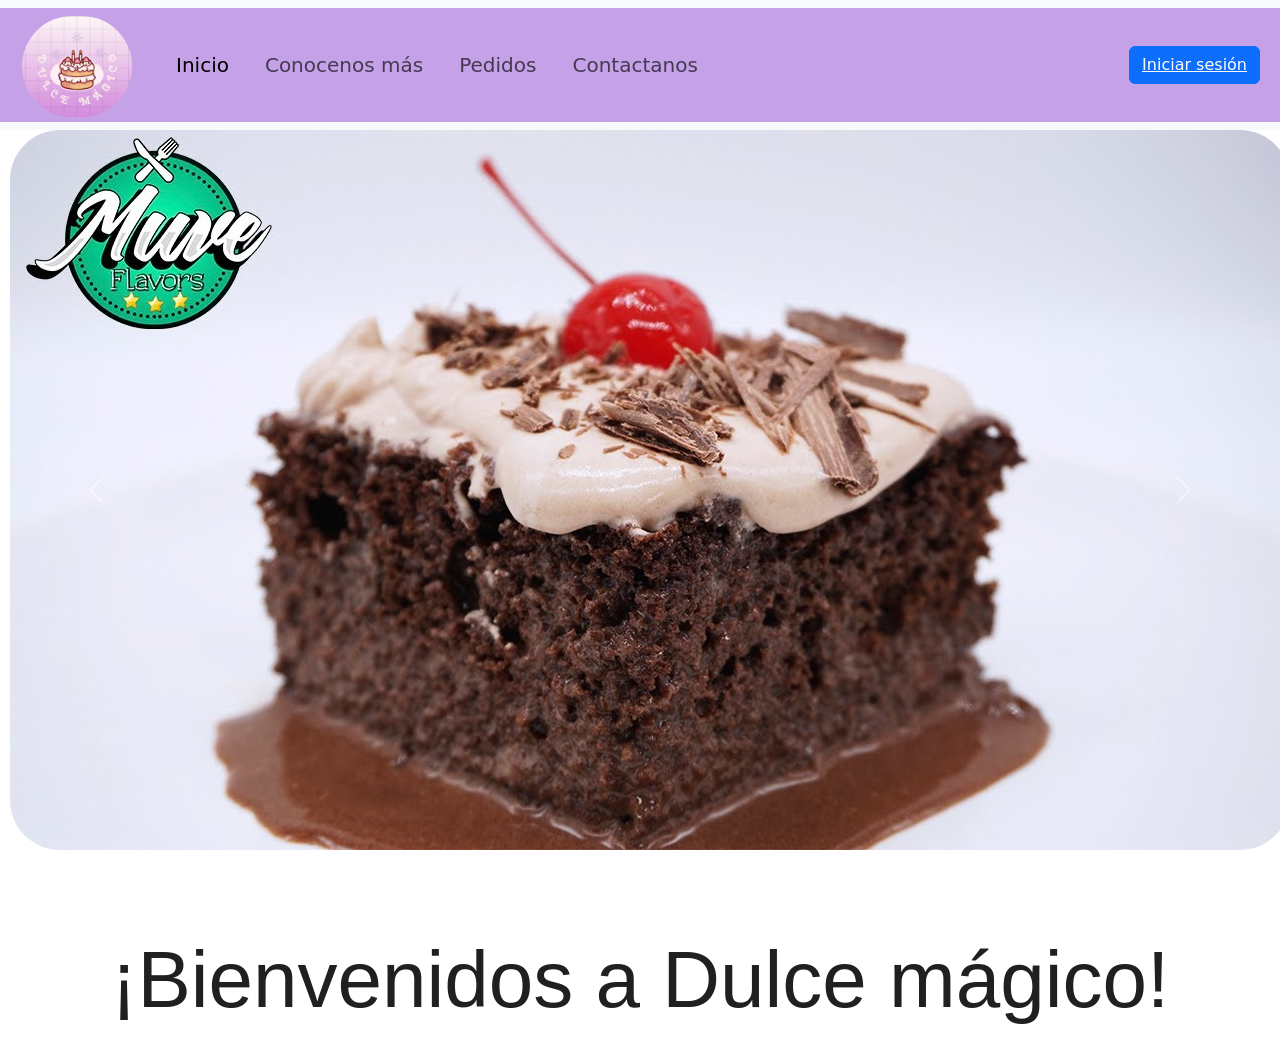
==== index.html @ 133bd00f "subir cambios y carpetas" ====
<!DOCTYPE html>
<html lang="en">

<head>
  <meta charset="UTF-8">
  <meta name="viewport" content="width=device-width, initial-scale=1.0">
  <title>Mini proyecto</title>
  <link rel="stylesheet" href="	https://cdn.jsdelivr.net/npm/bootstrap@5.3.8/dist/css/bootstrap.min.css">
  <link rel="stylesheet" href="css/index.css">
</head>

<body>
  <nav class="navbar navbar-expand-lg bg-body-tertiary">
    <div class="container-fluid">
      <a class="navbar-brand" href="#">
        <img src="img/pastel.png" alt="Logo" class="d-inline-block align-text-top">

      </a>
      <button class="navbar-toggler" type="button" data-bs-toggle="collapse" data-bs-target="#navbarNav"
        aria-controls="navbarNav" aria-expanded="false" aria-label="Toggle navigation">
        <span class="navbar-toggler-icon"></span>
      </button>
      <div class="collapse navbar-collapse" id="navbarNav">
        <ul class="navbar-nav">
          <li class="nav-item">
            <a class="nav-link active" aria-current="page" href="index.html">Inicio</a>
          </li>
          <li class="nav-item1">
            <a class="nav-link" href="conocenos.html">Conocenos más</a>
          </li>
          <li class="nav-item">
            <a class="nav-link" href="pedidos.html">Pedidos</a>
          </li>
          <li class="nav-item">
            <a class="nav-link" href="contactanos.html">Contactanos</a>
          </li>

        </ul>
      </div>
      <div class="d-grid gap-2 d-md-flex justify-content-md-end">
        <button class="btn btn-primary me-md-2" type="button">
          <a class="style_button" href="iniciar.html">Iniciar sesión</a>
        </button>
      </div>
      </form>
  </nav>
  </div>
  </div>
  </nav>

  <div id="carouselExample" class="carousel slide">
  <div class="carousel-inner">
    <div class="carousel-item active">
      <img src="img/maxresdefault.jpg" class="d-block w-100" alt="..." class="img-fluid">
    </div>
    <div class="carousel-item">
      <img src="img/bbff2aca-6f30-45f1-9535-9cbb4f0a68d2.jpg" class="d-block w-100" alt="..." class="img-fluid">
    </div>
    <div class="carousel-item">
      <img src="img/muffins-de-chocolate.jpg" class="d-block w-100" alt="..." class="img-fluid">
    </div>
  </div>
  <button class="carousel-control-prev" type="button" data-bs-target="#carouselExample" data-bs-slide="prev">
    <span class="carousel-control-prev-icon" aria-hidden="true"></span>
    <span class="visually-hidden">Previous</span>
  </button>
  <button class="carousel-control-next" type="button" data-bs-target="#carouselExample" data-bs-slide="next">
    <span class="carousel-control-next-icon" aria-hidden="true"></span>
    <span class="visually-hidden">Next</span>
  </button>
</div>
<div class="welcome">
<p>¡Bienvenidos a Dulce mágico!</p>
</div>

</body>
<script src="   https://cdn.jsdelivr.net/npm/bootstrap@5.3.8/dist/js/bootstrap.bundle.min.js"></script>
</html>
---- css/index.css ----
*{
    box-sizing: border-box;
}
.container-fluid{
    background-color: rgb(197, 161, 231);
    height: auto;
}
img{
    margin-left: 10px;
    border-radius: 50px;
    width: 110px;
    height: auto;
}
.nav-item{
    margin-left: 20px;
    font-size: 20px;
    word-spacing: 30px;

}
.nav-item1{
    margin-left: 20px;
    font-size: 20px;
}
 
.carousel.slide img{
    width: 800px;
    height: auto;
}
.welcome{
    margin-top: 70px;
    text-align: center;
    color: rgb(33, 31, 34);
    font-family: 'Trebuchet MS', 'Lucida Sans Unicode', 'Lucida Grande', 'Lucida Sans', Arial, sans-serif;
    font-size: 80px;
    
}

.style_button{
    color: white;
}
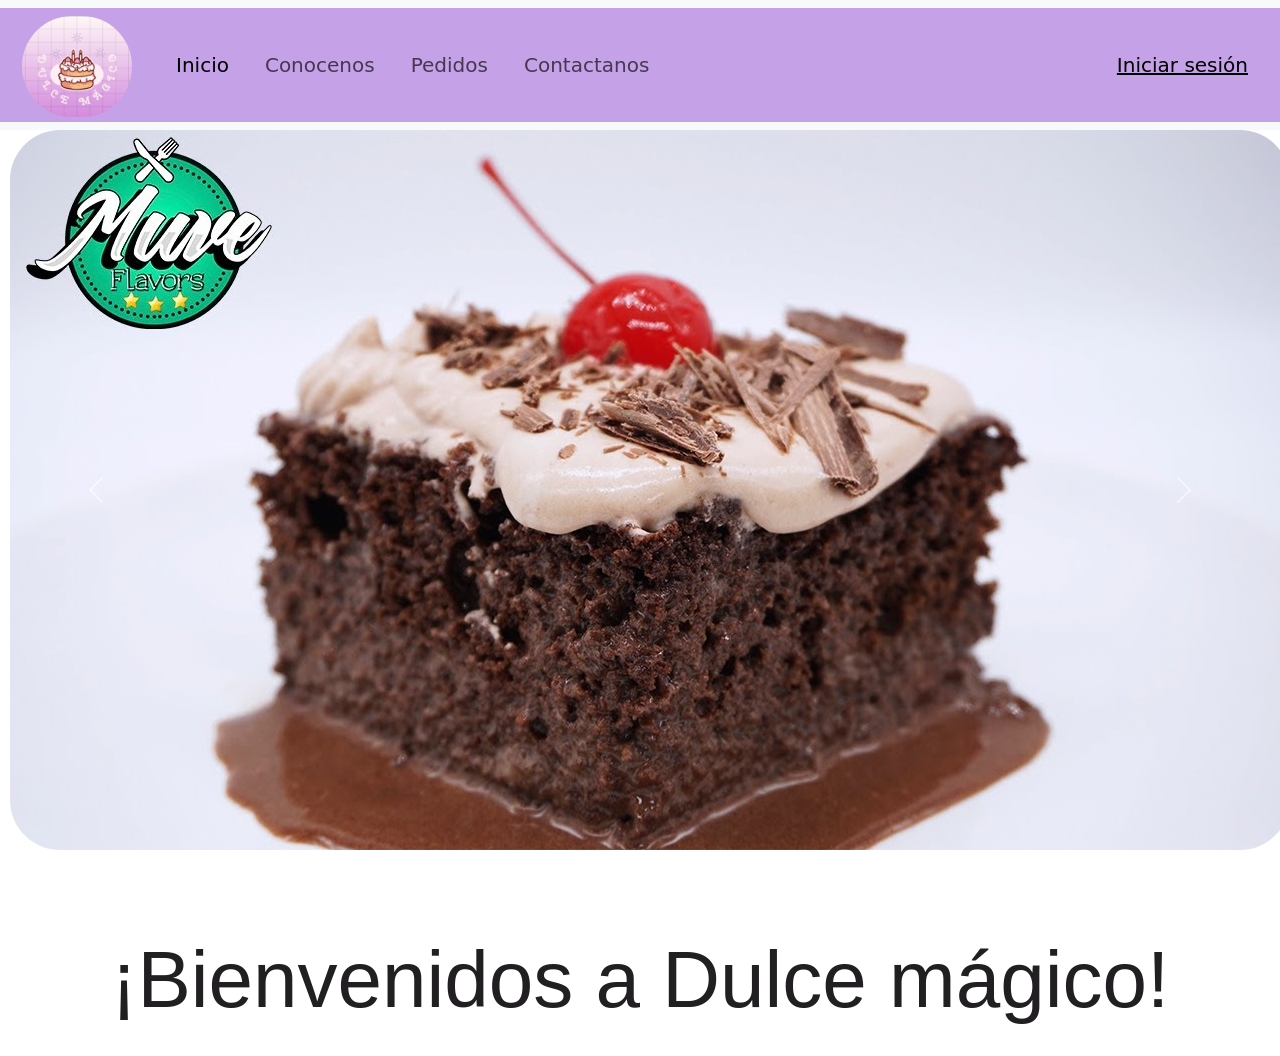
==== commit 8a097a36: "subir cambios" ====
--- a/index.html
+++ b/index.html
@@ -10,6 +10,7 @@
 </head>
 
 <body>
+
   <nav class="navbar navbar-expand-lg bg-body-tertiary">
     <div class="container-fluid">
       <a class="navbar-brand" href="#">
@@ -25,39 +26,34 @@
           <li class="nav-item">
             <a class="nav-link active" aria-current="page" href="index.html">Inicio</a>
           </li>
-          <li class="nav-item1">
-            <a class="nav-link" href="conocenos.html">Conocenos más</a>
+          <li class="nav-item">
+            <a class="nav-link" href="conocenos.html">Conocenos</a>
           </li>
           <li class="nav-item">
             <a class="nav-link" href="pedidos.html">Pedidos</a>
           </li>
           <li class="nav-item">
-            <a class="nav-link" href="contactanos.html">Contactanos</a>
+            <a class="nav-link" href="contacto/contactanos.html">Contactanos</a>
           </li>
 
         </ul>
       </div>
       <div class="d-grid gap-2 d-md-flex justify-content-md-end">
-        <button class="btn btn-primary me-md-2" type="button">
           <a class="style_button" href="iniciar.html">Iniciar sesión</a>
-        </button>
       </div>
-      </form>
-  </nav>
-  </div>
   </div>
   </nav>
 
   <div id="carouselExample" class="carousel slide">
   <div class="carousel-inner">
     <div class="carousel-item active">
-      <img src="img/maxresdefault.jpg" class="d-block w-100" alt="..." class="img-fluid">
+      <img src="img/maxresdefault.jpg" class="d-block w-100" alt="..." >
     </div>
     <div class="carousel-item">
-      <img src="img/bbff2aca-6f30-45f1-9535-9cbb4f0a68d2.jpg" class="d-block w-100" alt="..." class="img-fluid">
+      <img src="img/bbff2aca-6f30-45f1-9535-9cbb4f0a68d2.jpg" class="d-block w-100" alt="...">
     </div>
     <div class="carousel-item">
-      <img src="img/muffins-de-chocolate.jpg" class="d-block w-100" alt="..." class="img-fluid">
+      <img src="img/muffins-de-chocolate.jpg" class="d-block w-100" alt="...">
     </div>
   </div>
   <button class="carousel-control-prev" type="button" data-bs-target="#carouselExample" data-bs-slide="prev">
@@ -72,7 +68,7 @@
 <div class="welcome">
 <p>¡Bienvenidos a Dulce mágico!</p>
 </div>
+<script src="   https://cdn.jsdelivr.net/npm/bootstrap@5.3.8/dist/js/bootstrap.bundle.min.js"></script>
 
 </body>
-<script src="   https://cdn.jsdelivr.net/npm/bootstrap@5.3.8/dist/js/bootstrap.bundle.min.js"></script>
-</html>+</html>
--- a/css/index.css
+++ b/css/index.css
@@ -36,5 +36,7 @@
 }
 
 .style_button{
-    color: white;
-}+    color: rgb(0, 0, 0);
+    font-size: 20px;
+    margin-right: 20px;
+}
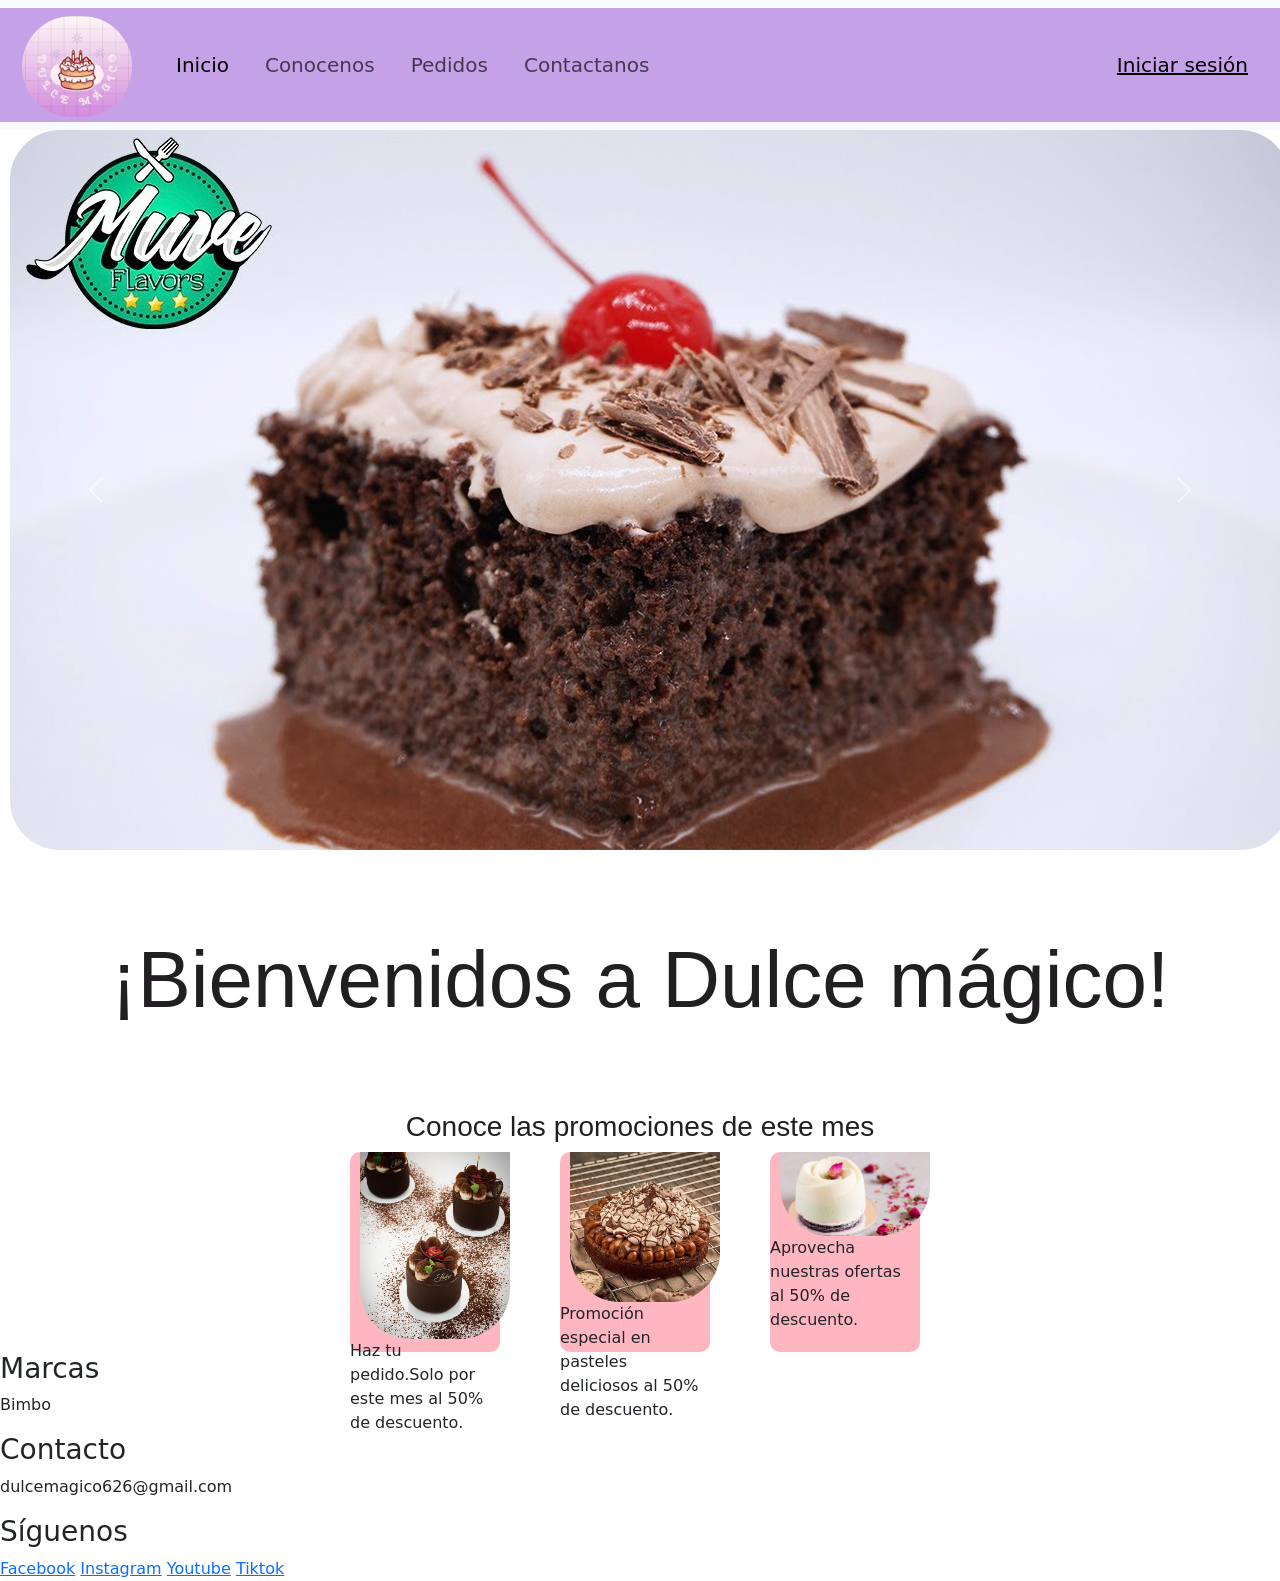
==== commit 5b3d19c2: "subir cambios" ====
--- a/index.html
+++ b/index.html
@@ -53,6 +53,15 @@
       <img src="img/bbff2aca-6f30-45f1-9535-9cbb4f0a68d2.jpg" class="d-block w-100" alt="...">
     </div>
     <div class="carousel-item">
+      <img src="img/shared image (1).jpg" class="d-block w-100" alt="...">
+    </div>
+    <div class="carousel-item">
+      <img src="img/shared image.jpg" class="d-block w-100" alt="...">
+    </div>
+    <div class="carousel-item">
+      <img src="img/shared image (2).jpg" class="d-block w-100" alt="...">
+    </div>
+    <div class="carousel-item">
       <img src="img/muffins-de-chocolate.jpg" class="d-block w-100" alt="...">
     </div>
   </div>
@@ -68,7 +77,59 @@
 <div class="welcome">
 <p>¡Bienvenidos a Dulce mágico!</p>
 </div>
-<script src="   https://cdn.jsdelivr.net/npm/bootstrap@5.3.8/dist/js/bootstrap.bundle.min.js"></script>
+<script src="https://cdn.jsdelivr.net/npm/bootstrap@5.3.8/dist/js/bootstrap.bundle.min.js"></script>
 
+<div class="Promociones">
+<h3>Conoce las promociones de este mes</h3>
+</div>
+<div class="container">
+<div class="card-1" >
+  <img src="img/Multimedia.jpg" class="card-img-top" alt="...">
+  <div class="card-body">
+    <p class="card-text">Haz tu pedido.Solo por este mes al 50% de descuento.</p>
+  </div>
+</div> 
+
+<div class="card-2">
+  <img src="img/Multimedia (2).jpg" class="card-img-top" alt="...">
+  <div class="card-body">
+    <p class="card-text">Promoción especial en pasteles deliciosos al 50% de descuento.</p>
+  </div>
+</div>
+
+<div class="card-3" >
+  <img src="img/Multimedia (1).jpg" class="card-img-top" alt="...">
+  <div class="card-body">
+    <p class="card-text">Aprovecha nuestras ofertas al 50% de descuento.</p>
+  </div>
+</div>
+</div>
+
+<footer class="footer">
+  <div class="footer-container">
+ 
+    <div class="footer-item">
+      <h3>Marcas</h3>
+      <p>Bimbo</p>
+    </div>
+ 
+    <div class="footer-item">
+      <h3>Contacto</h3>
+      <p>dulcemagico626@gmail.com</p>
+    </div>
+ 
+    <div class="footer-item">
+      <h3>Síguenos</h3>
+      <div class="redes">
+        <a href="#">Facebook</a>
+        <a href="#">Instagram</a>
+        <a href="#">Youtube</a>
+        <a href="#">Tiktok</a>
+      </div>
+    </div>
+ 
+  </div>
+</footer>
+ 
 </body>
 </html>
--- a/css/index.css
+++ b/css/index.css
@@ -40,3 +40,46 @@
     font-size: 20px;
     margin-right: 20px;
 }
+
+.container{
+    display: flex;
+    justify-content: center;
+    align-items: center;
+    gap: 50px;
+}
+
+.Promociones{
+    margin-top: 70px;
+    text-align: center;
+    color: rgb(33, 31, 34);
+    font-family: 'Trebuchet MS', 'Lucida Sans Unicode', 'Lucida Grande', 'Lucida Sans', Arial, sans-serif;
+    font-size: 80px;
+    
+}
+
+.card-1{
+    width: 150px;
+    height: 200px;
+    background: lightpink;
+    margin-right: 10px;
+    border-radius: 10px;
+}
+
+.card-2{
+     width: 150px;
+    height: 200px;
+    background: lightpink;
+    margin-right: 10px;
+    border-radius: 10px;
+}
+
+.card-3{
+     width: 150px;
+    height: 200px;
+    background: lightpink;
+    margin-right: 10px;
+    border-radius: 10px;
+}
+
+
+
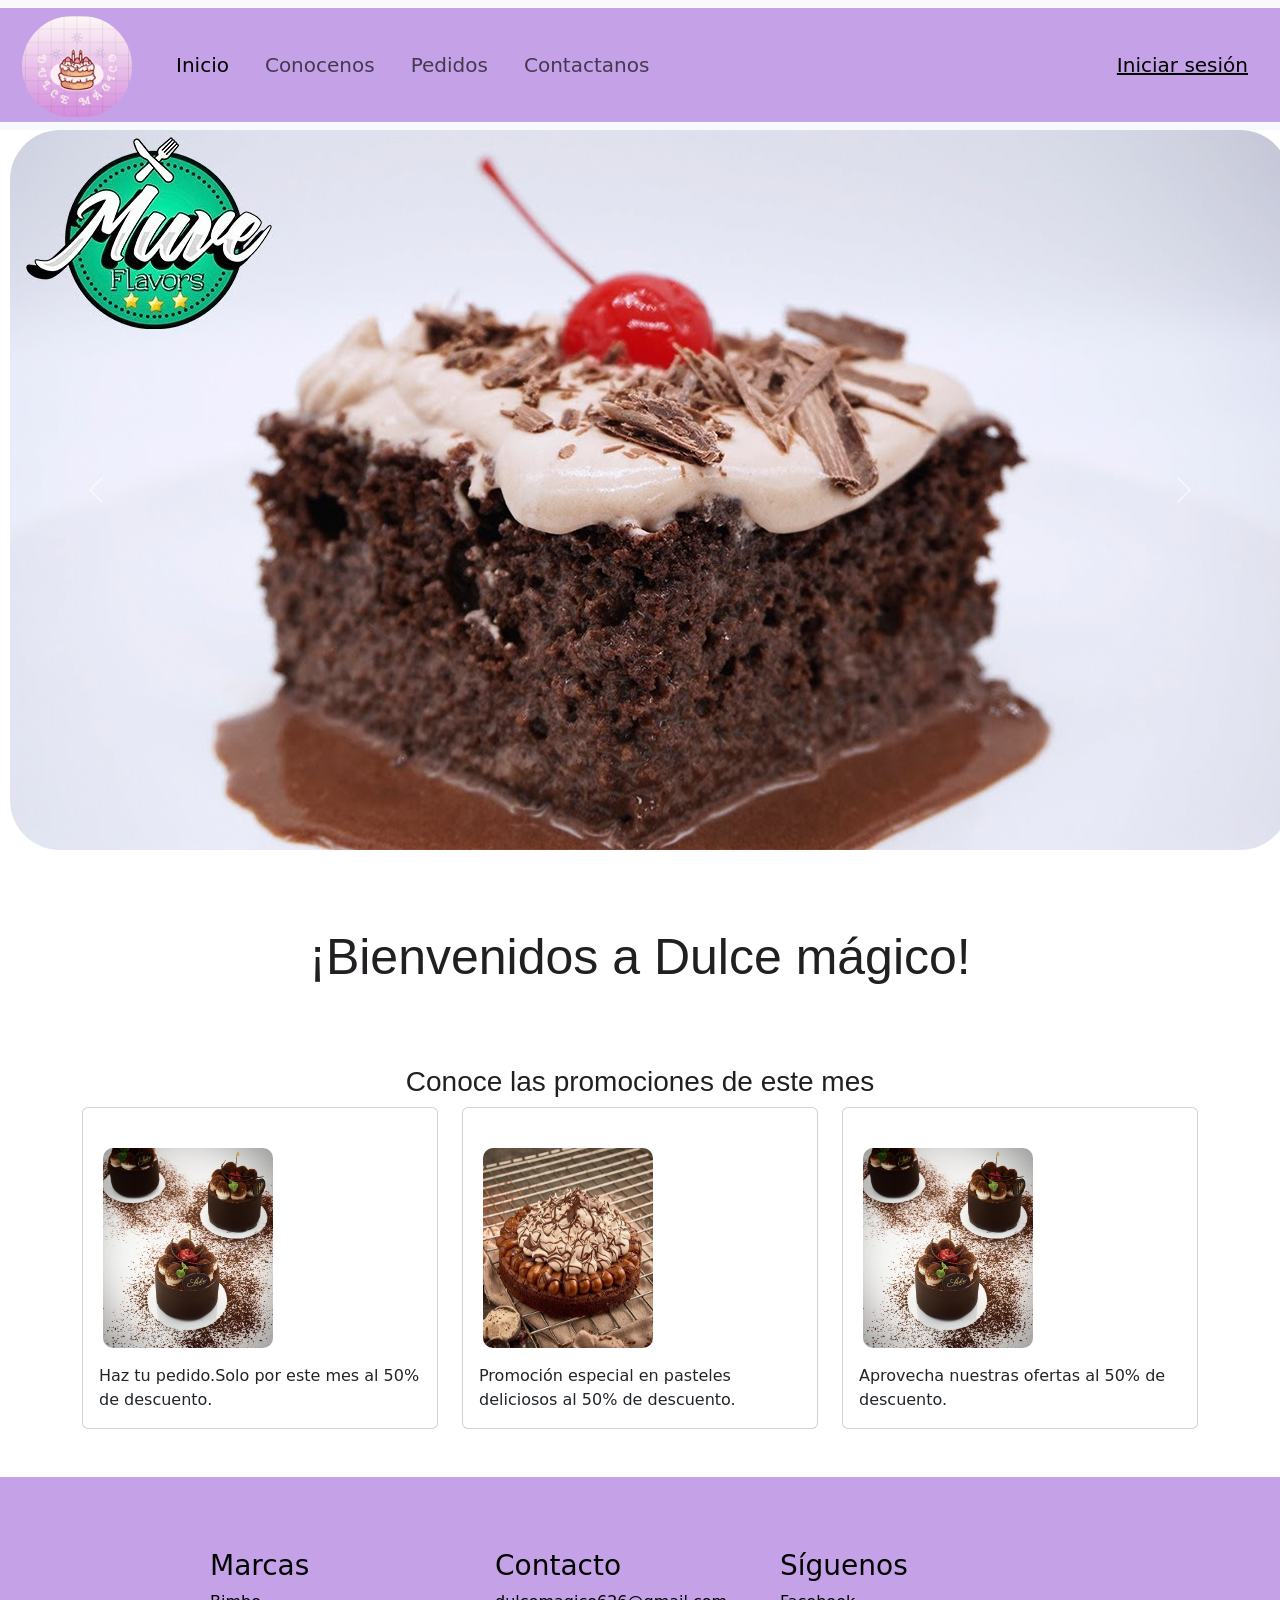
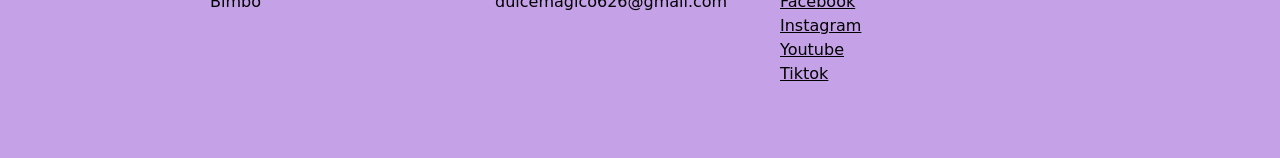
==== commit 9066e4b5: "subir cambios" ====
--- a/index.html
+++ b/index.html
@@ -39,97 +39,111 @@
         </ul>
       </div>
       <div class="d-grid gap-2 d-md-flex justify-content-md-end">
-          <a class="style_button" href="iniciar.html">Iniciar sesión</a>
+        <a class="style_button" href="iniciar.html">Iniciar sesión</a>
       </div>
+    </div>
+  </nav>
+<main>
+  <div id="carouselExample" class="carousel slide">
+    <div class="carousel-inner">
+      <div class="carousel-item active">
+        <img src="img/maxresdefault.jpg" class="d-block w-100" alt="...">
+      </div>
+      <div class="carousel-item">
+        <img src="img/bbff2aca-6f30-45f1-9535-9cbb4f0a68d2.jpg" class="d-block w-100" alt="...">
+      </div>
+      <div class="carousel-item">
+        <img src="img/shared image (1).jpg" class="d-block w-100" alt="...">
+      </div>
+      <div class="carousel-item">
+        <img src="img/shared image.jpg" class="d-block w-100" alt="...">
+      </div>
+      <div class="carousel-item">
+        <img src="img/shared image (2).jpg" class="d-block w-100" alt="...">
+      </div>
+      <div class="carousel-item">
+        <img src="img/muffins-de-chocolate.jpg" class="d-block w-100" alt="...">
+      </div>
+    </div>
+    <button class="carousel-control-prev" type="button" data-bs-target="#carouselExample" data-bs-slide="prev">
+      <span class="carousel-control-prev-icon" aria-hidden="true"></span>
+      <span class="visually-hidden">Previous</span>
+    </button>
+    <button class="carousel-control-next" type="button" data-bs-target="#carouselExample" data-bs-slide="next">
+      <span class="carousel-control-next-icon" aria-hidden="true"></span>
+      <span class="visually-hidden">Next</span>
+    </button>
   </div>
-  </nav>
+  <div class="">
+  <div class="welcome">
+    <p>¡Bienvenidos a Dulce mágico!</p>
+  </div>
+  </div>
 
-  <div id="carouselExample" class="carousel slide">
-  <div class="carousel-inner">
-    <div class="carousel-item active">
-      <img src="img/maxresdefault.jpg" class="d-block w-100" alt="..." >
-    </div>
-    <div class="carousel-item">
-      <img src="img/bbff2aca-6f30-45f1-9535-9cbb4f0a68d2.jpg" class="d-block w-100" alt="...">
-    </div>
-    <div class="carousel-item">
-      <img src="img/shared image (1).jpg" class="d-block w-100" alt="...">
-    </div>
-    <div class="carousel-item">
-      <img src="img/shared image.jpg" class="d-block w-100" alt="...">
-    </div>
-    <div class="carousel-item">
-      <img src="img/shared image (2).jpg" class="d-block w-100" alt="...">
-    </div>
-    <div class="carousel-item">
-      <img src="img/muffins-de-chocolate.jpg" class="d-block w-100" alt="...">
+  <div class="Promociones">
+    <h3>Conoce las promociones de este mes</h3>
+  </div>
+  <div class="container mb-5">
+    <div class="row">
+      <div class="col-12 col-m-3 col-md-4">
+        <div class="card">
+          <img src="img/Multimedia.jpg" class="card-img-top" alt="...">
+          <div class="card-body">
+            <p class="card-text">Haz tu pedido.Solo por este mes al 50% de descuento.</p>
+          </div>
+        </div>
+      </div>
+      <div class="col-12 ccol-md-3 col-md-4">
+        <div class="card">
+          <img src="img/Multimedia (2).jpg" class="card-img-top" alt="...">
+          <div class="card-body">
+            <p class="card-text">Promoción especial en pasteles deliciosos al 50% de descuento.</p>
+          </div>
+        </div>
+      </div>
+        <div class="col-12 cold-md-3 col-md-4">
+         <div class="card">
+          <img src="img/Multimedia.jpg" class="card-img-top" alt="...">
+          <div class="card-body">
+          <p class="card-text">Aprovecha nuestras ofertas al 50% de descuento.</p>
+        </div>
+      </div>
     </div>
   </div>
-  <button class="carousel-control-prev" type="button" data-bs-target="#carouselExample" data-bs-slide="prev">
-    <span class="carousel-control-prev-icon" aria-hidden="true"></span>
-    <span class="visually-hidden">Previous</span>
-  </button>
-  <button class="carousel-control-next" type="button" data-bs-target="#carouselExample" data-bs-slide="next">
-    <span class="carousel-control-next-icon" aria-hidden="true"></span>
-    <span class="visually-hidden">Next</span>
-  </button>
-</div>
-<div class="welcome">
-<p>¡Bienvenidos a Dulce mágico!</p>
-</div>
-<script src="https://cdn.jsdelivr.net/npm/bootstrap@5.3.8/dist/js/bootstrap.bundle.min.js"></script>
+  </div>
+</main>
+  <footer class="bg-text-white pt-5 pb-4">
+    <div class="container py-4">
+      <div class="row text-center text-md-start">
 
-<div class="Promociones">
-<h3>Conoce las promociones de este mes</h3>
-</div>
-<div class="container">
-<div class="card-1" >
-  <img src="img/Multimedia.jpg" class="card-img-top" alt="...">
-  <div class="card-body">
-    <p class="card-text">Haz tu pedido.Solo por este mes al 50% de descuento.</p>
-  </div>
-</div> 
+      <div class="col-12 col-md-3 mb-4">
+        <h3>Marcas</h3>
+        <p>Bimbo</p>
+      </div>
 
-<div class="card-2">
-  <img src="img/Multimedia (2).jpg" class="card-img-top" alt="...">
-  <div class="card-body">
-    <p class="card-text">Promoción especial en pasteles deliciosos al 50% de descuento.</p>
-  </div>
-</div>
+      <div class="col-12 col-md-3 mb-4">
+        <h3>Contacto</h3>
+        <p>dulcemagico626@gmail.com</p>
+      </div>
 
-<div class="card-3" >
-  <img src="img/Multimedia (1).jpg" class="card-img-top" alt="...">
-  <div class="card-body">
-    <p class="card-text">Aprovecha nuestras ofertas al 50% de descuento.</p>
-  </div>
-</div>
-</div>
-
-<footer class="footer">
-  <div class="footer-container">
- 
-    <div class="footer-item">
-      <h3>Marcas</h3>
-      <p>Bimbo</p>
-    </div>
- 
-    <div class="footer-item">
-      <h3>Contacto</h3>
-      <p>dulcemagico626@gmail.com</p>
-    </div>
- 
-    <div class="footer-item">
-      <h3>Síguenos</h3>
-      <div class="redes">
-        <a href="#">Facebook</a>
-        <a href="#">Instagram</a>
-        <a href="#">Youtube</a>
-        <a href="#">Tiktok</a>
+      <div class="col-12 col-md-3 mb-4">
+        <h3>Síguenos</h3>
+        <div class="redes">
+          <a href="#" class="text-black d-block">Facebook</a>
+          <a href="#" class="text-black d-block">Instagram</a>
+          <a href="#" class="text-black d-block">Youtube</a>
+          <a href="#" class="text-black d-block">Tiktok</a>
+        </div>
+      </div>
       </div>
     </div>
- 
-  </div>
-</footer>
- 
+  </footer>
+  
+
+
+  <script src="https://cdn.jsdelivr.net/npm/bootstrap@5.3.8/dist/js/bootstrap.bundle.min.js"></script>
+
+
 </body>
-</html>
+
+</html>
--- a/css/index.css
+++ b/css/index.css
@@ -31,7 +31,7 @@
     text-align: center;
     color: rgb(33, 31, 34);
     font-family: 'Trebuchet MS', 'Lucida Sans Unicode', 'Lucida Grande', 'Lucida Sans', Arial, sans-serif;
-    font-size: 80px;
+    font-size: 50px;
     
 }
 
@@ -41,12 +41,7 @@
     margin-right: 20px;
 }
 
-.container{
-    display: flex;
-    justify-content: center;
-    align-items: center;
-    gap: 50px;
-}
+
 
 .Promociones{
     margin-top: 70px;
@@ -57,29 +52,23 @@
     
 }
 
-.card-1{
-    width: 150px;
+.card-img-top{
+    width: 170px;
     height: 200px;
-    background: lightpink;
     margin-right: 10px;
     border-radius: 10px;
+    margin-top: 40px;
+    margin-left: 20px;
 }
+footer{
+    background-color: rgb(197, 161, 231);
+    margin-bottom: -970px;
+    padding:20px 0;
+    width: 120%;
+    overflow-x: hidden;
+    color: black;
 
-.card-2{
-     width: 150px;
-    height: 200px;
-    background: lightpink;
-    margin-right: 10px;
-    border-radius: 10px;
 }
-
-.card-3{
-     width: 150px;
-    height: 200px;
-    background: lightpink;
-    margin-right: 10px;
-    border-radius: 10px;
+main{
+    flex: 1;
 }
-
-
-
